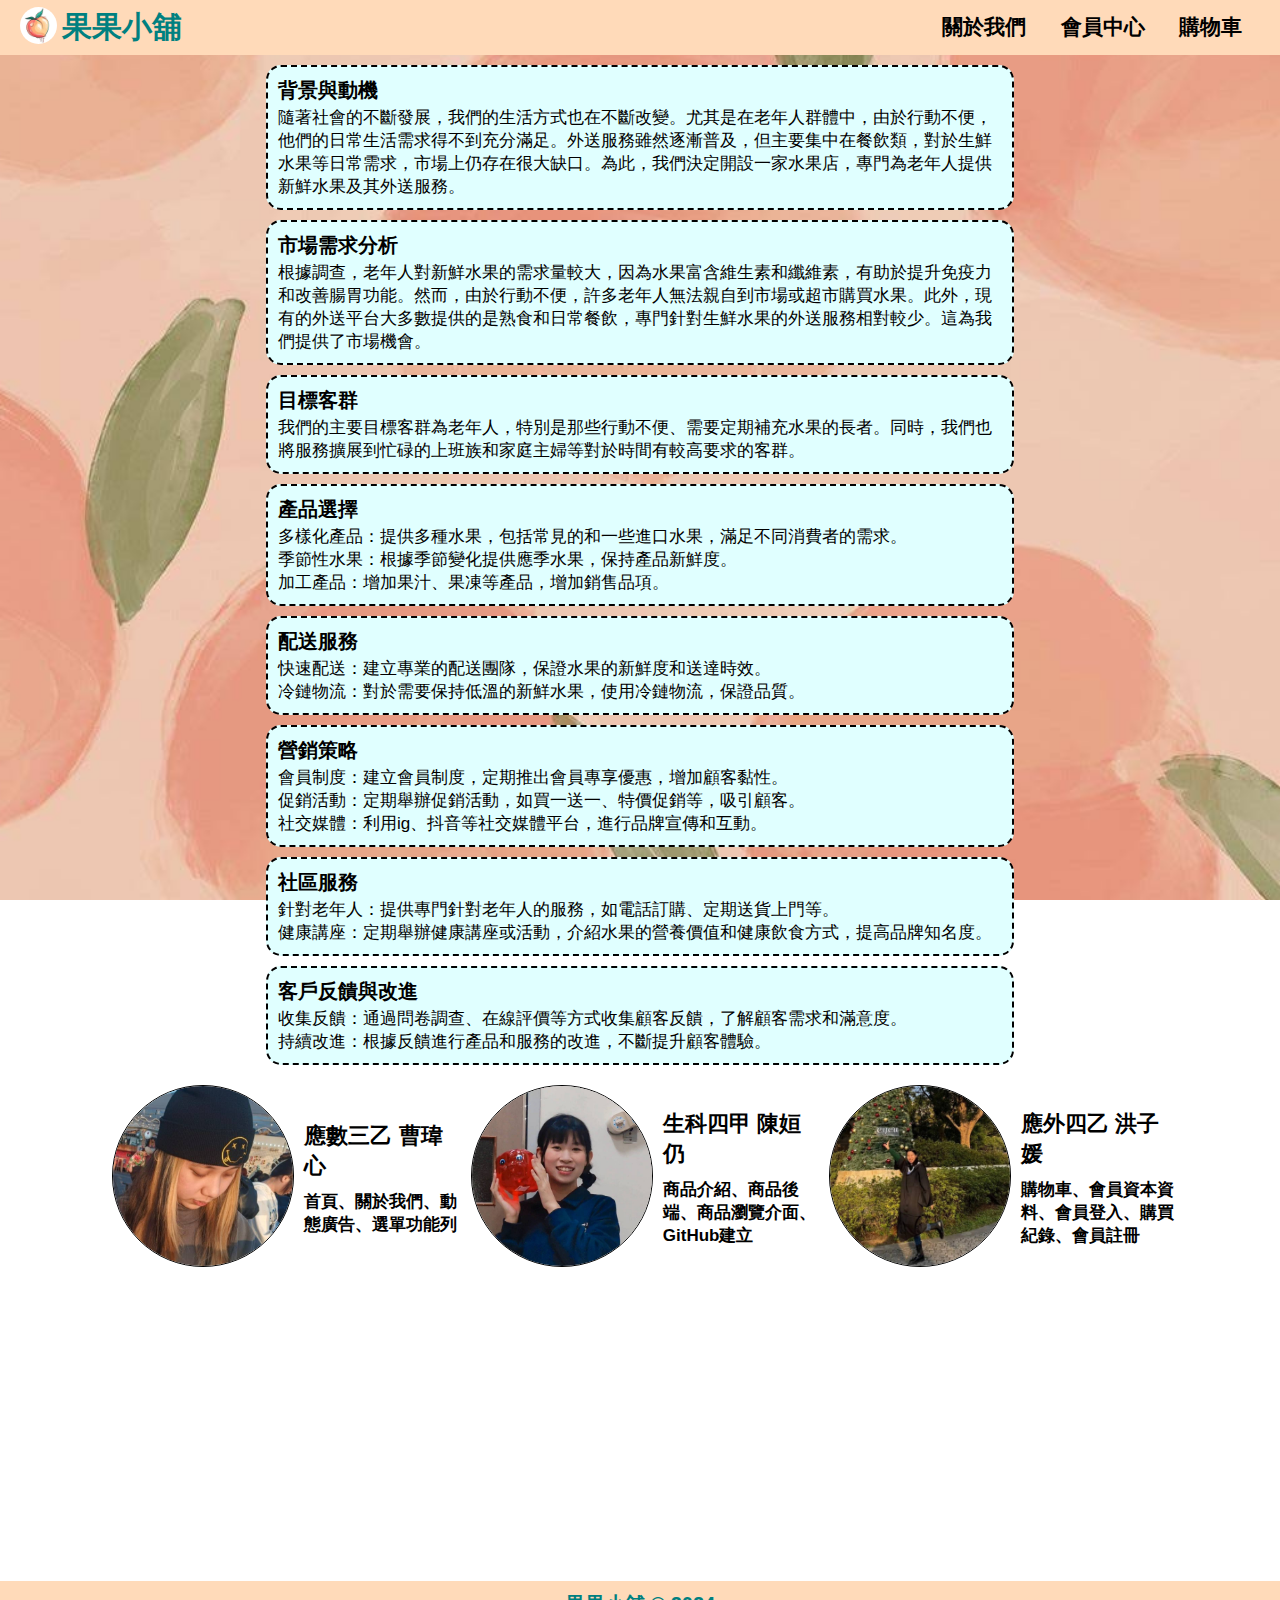
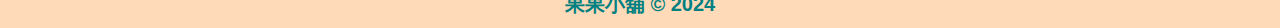
==== AboutUs.html @ 3fe05da5 "Update AboutUs.html" ====
<!DOCTYPE html>
<html lang="en">
<head>
    <meta charset="UTF-8">
    <link rel="stylesheet" href="style.css">
    <link rel="shortcut icon" href="images/favicon.ico" type="image/x-icon">
    <meta http-equiv="X-UA-Compatible" content="IE=edge">
    <meta name="viewport" content="width=device-width, initial-scale=1.0">
    <title>果果的小鋪</title>
    <style>
        body {
            background-image: url('images/usbg.jpg');
            background-size: cover;
            background-attachment: fixed;
            background-position: center;
            background-repeat: no-repeat;
        }
    </style>
</head>
<body>
    <header>
        <div class="left">
            <div><img src="images/logo.jpg"></div>
            <div class="name">果果小舖</div>
        </div>
        <nav class="right">
            <a href="AboutUs.html">關於我們</a>
            <a href="Members.html">會員中心</a>
            <a href="Cart.html">購物車</a>           
        </nav>
    </header>
    <section>
        <div class="alltext">
            <div class="about">
                <p class="abouttitle">背景與動機</p>
                <p class="abouttext">
                    隨著社會的不斷發展，我們的生活方式也在不斷改變。尤其是在老年人群體中，由於行動不便，他們的日常生活需求得不到充分滿足。外送服務雖然逐漸普及，但主要集中在餐飲類，對於生鮮水果等日常需求，市場上仍存在很大缺口。為此，我們決定開設一家水果店，專門為老年人提供新鮮水果及其外送服務。
                </p>
            </div>
            <div class="about">
                <p class="abouttitle">市場需求分析</p>
                <p class="abouttext">
                    根據調查，老年人對新鮮水果的需求量較大，因為水果富含維生素和纖維素，有助於提升免疫力和改善腸胃功能。然而，由於行動不便，許多老年人無法親自到市場或超市購買水果。此外，現有的外送平台大多數提供的是熟食和日常餐飲，專門針對生鮮水果的外送服務相對較少。這為我們提供了市場機會。
                </p>
            </div>
            <div class="about">
                <p class="abouttitle">目標客群</p>
                <p class="abouttext">
                    我們的主要目標客群為老年人，特別是那些行動不便、需要定期補充水果的長者。同時，我們也將服務擴展到忙碌的上班族和家庭主婦等對於時間有較高要求的客群。
                </p>
            </div>
            <div class="about">
                <p class="abouttitle">產品選擇</p>
                <p class="abouttext">
                    多樣化產品：提供多種水果，包括常見的和一些進口水果，滿足不同消費者的需求。<br>
                    季節性水果：根據季節變化提供應季水果，保持產品新鮮度。<br>
                    加工產品：增加果汁、果凍等產品，增加銷售品項。
                </p>
            </div>
            <div class="about">
                <p class="abouttitle">配送服務</p>
                <p class="abouttext">
                    快速配送：建立專業的配送團隊，保證水果的新鮮度和送達時效。<br>
                    冷鏈物流：對於需要保持低溫的新鮮水果，使用冷鏈物流，保證品質。
                </p>
            </div>
            <div class="about">
                <p class="abouttitle">營銷策略</p>
                <p class="abouttext">
                    會員制度：建立會員制度，定期推出會員專享優惠，增加顧客黏性。<br>
                    促銷活動：定期舉辦促銷活動，如買一送一、特價促銷等，吸引顧客。<br>
                    社交媒體：利用ig、抖音等社交媒體平台，進行品牌宣傳和互動。
                </p>   
            </div>
            <div class="about">
                <p class="abouttitle">社區服務</p>
                <p class="abouttext">
                    針對老年人：提供專門針對老年人的服務，如電話訂購、定期送貨上門等。<br>
                    健康講座：定期舉辦健康講座或活動，介紹水果的營養價值和健康飲食方式，提高品牌知名度。
                </p>
            </div>
            <div class="about">
                <p class="abouttitle">客戶反饋與改進</p>
                <p class="abouttext">
                    收集反饋：通過問卷調查、在線評價等方式收集顧客反饋，了解顧客需求和滿意度。<br>
                    持續改進：根據反饋進行產品和服務的改進，不斷提升顧客體驗。
                </p>
            </div>
        </div>
    </section>
    <section>
        <div class="aboutus">
            <div class="pic">
                <img src="images/headshot1.jpg">
            </div>
            <div>
                <p class="us">應數三乙 曹瑋心</p>
                <p class="ustext">首頁、關於我們、動態廣告、選單功能列</p>
            </div>
        </div>
        <div class="aboutus">
            <div class="pic">
                <img src="images/headshot2.jpg">
            </div>
            <div>
                <p class="us">生科四甲 陳姮仍</p>
                <p class="ustext">商品介紹、商品後端、商品瀏覽介面、GitHub建立</p>
            </div>
        </div>
        <div class="aboutus">
            <div class="pic">
                <img src="images/headshot3.jpg">
            </div>
            <div>
                <p class="us">應外四乙 洪子媛</p>
                <p class="ustext">購物車、會員資本資料、會員登入、購買紀錄、會員註冊</p>
            </div>
        </div>
    </section>
    <section style="text-align: center;">
            <iframe
                src="https://www.google.com/maps/embed?pb=!1m18!1m12!1m3!1d3617.266894458432!2d121.2409719116106!3d24.957032541292847!2m3!1f0!2f0!3f0!3m2!1i1024!2i768!4f13.1!3m3!1m2!1s0x346822143c046009%3A0x63e3ef21e3beebac!2z6LOH6KiK566h55CG5a2457O7!5e0!3m2!1szh-TW!2stw!4v1718121069608!5m2!1szh-TW!2stw"
                width="400" height="300" style="border:0;" loading="lazy"
                referrerpolicy="no-referrer-when-downgrade"></iframe>
        </section>
    <footer>
        <p>果果小舖 © 2024</p>
    </footer>
</body>
</html>
---- style.css ----
* {
    margin: 0%;
    padding: 0%;
    list-style: none;
    font-family: sans-serif, "標楷體";
}

.left {
    display: flex;
    float: left;
    margin: 7px 0px 8px 20px;
}

.left img {
    width: 37px;
    border-radius: 50%;
    margin-right: 5px;
}

.name {
    color: #008080;
    font-weight: 600;
    font-size: 30px;
}

.right {
    float: right;
    margin-right: 10px;
}

/*header*/
header {
    background-color: #ffdab9;
    position: fixed;
    width: 100%;
    height: 55px;
}

nav {
    padding: 13px;
}

nav a {
    text-decoration: none;
    font-size: 21px;
    font-weight: 600;
    color: black;
    padding: 18px 15px;
}

nav a:hover {
    background-color: cadetblue;
    color: #f8f8ff;
}

/*main*/
section {
    display: flex;
    justify-content: center;
}

#container {
    width: 100%;
    height: 100vh;
}

#slide {
    width: 80%;
    width: 80%;
    border: none;
}

.content {
    display: grid;
    grid-gap: 1rem;
    grid-template-rows: auto auto;
    width: 75%;
    margin: 2.5% auto;
    background: pink;
    padding: 3rem;
    box-sizing: border-box;
}

.contentTitle {
    text-align: center;
    margin: 1%;
    font-size: 2rem;
}

hr {
    border: 1px solid;
    width: 98%;
    margin: 0 auto;
}

.detail {
    display: grid;
    grid-gap: 2rem;
    grid-template-columns: 1fr 1fr 1fr;
    grid-template-rows: 1fr 1fr;
    width: auto;
    margin: 0 auto;
    padding: 0;
}

.detail>a {
    display: flex;
    justify-content: center;
    align-items: center;
    text-decoration: none;
    width: 100%;
}

.cardItem {
    border: 1px solid gray;
    border-radius: 10px;
    overflow: hidden;
    width: 100%;
    height: 300px;
    box-sizing: border-box;
    text-align: center;
    display: flex;
    flex-direction: column;
    justify-content: space-between;
    align-items: stretch;
}

.card-img-top {
    width: 100%;
    height: 250px;
    object-fit: cover;
    border-top-left-radius: 10px;
    border-top-right-radius: 10px;
}

.card-text {
    color: black;
    font-weight: 600;
    font-size: 1.2rem;
    padding: 1rem 0;
    overflow: hidden;
    text-overflow: ellipsis;
    white-space: nowrap;
    margin: 0;
    width: 100%;
    height: 100px;
}

/*footer*/
footer {
    background-color: #ffdab9;
    color: #008080;
    font-weight: 600;
    text-align: center;
    font-size: 20px;
    padding: 10px;
}

/*aboutus*/
.alltext {
    width: 60%;
    align-items: center;
    margin-top: 55px;
}

.about {
    background-color: lightcyan;
    border: 2px dashed black;
    border-radius: 15px;
    margin: 10px;
    padding: 10px;
}

.abouttitle {
    font-size: 20px;
    font-weight: 600;
}

.abouttext {
    background-color: lightcyan;
    font-size: 17px;
    margin-top: 2px;
}

.aboutus {
    display: flex;
    justify-content: center;
    align-items: center;
    width: 28%;
}

.pic img {
    width: 180px;
    border-radius: 50%;
    margin: 10px;
    border: 1px solid black;
}

.us {
    font-size: 22px;
    font-weight: 700;
    margin: 10px 0px 9px 0px;
}

.ustext {
    font-size: 17px;
    font-weight: 600;
    margin-bottom: 10px;
}
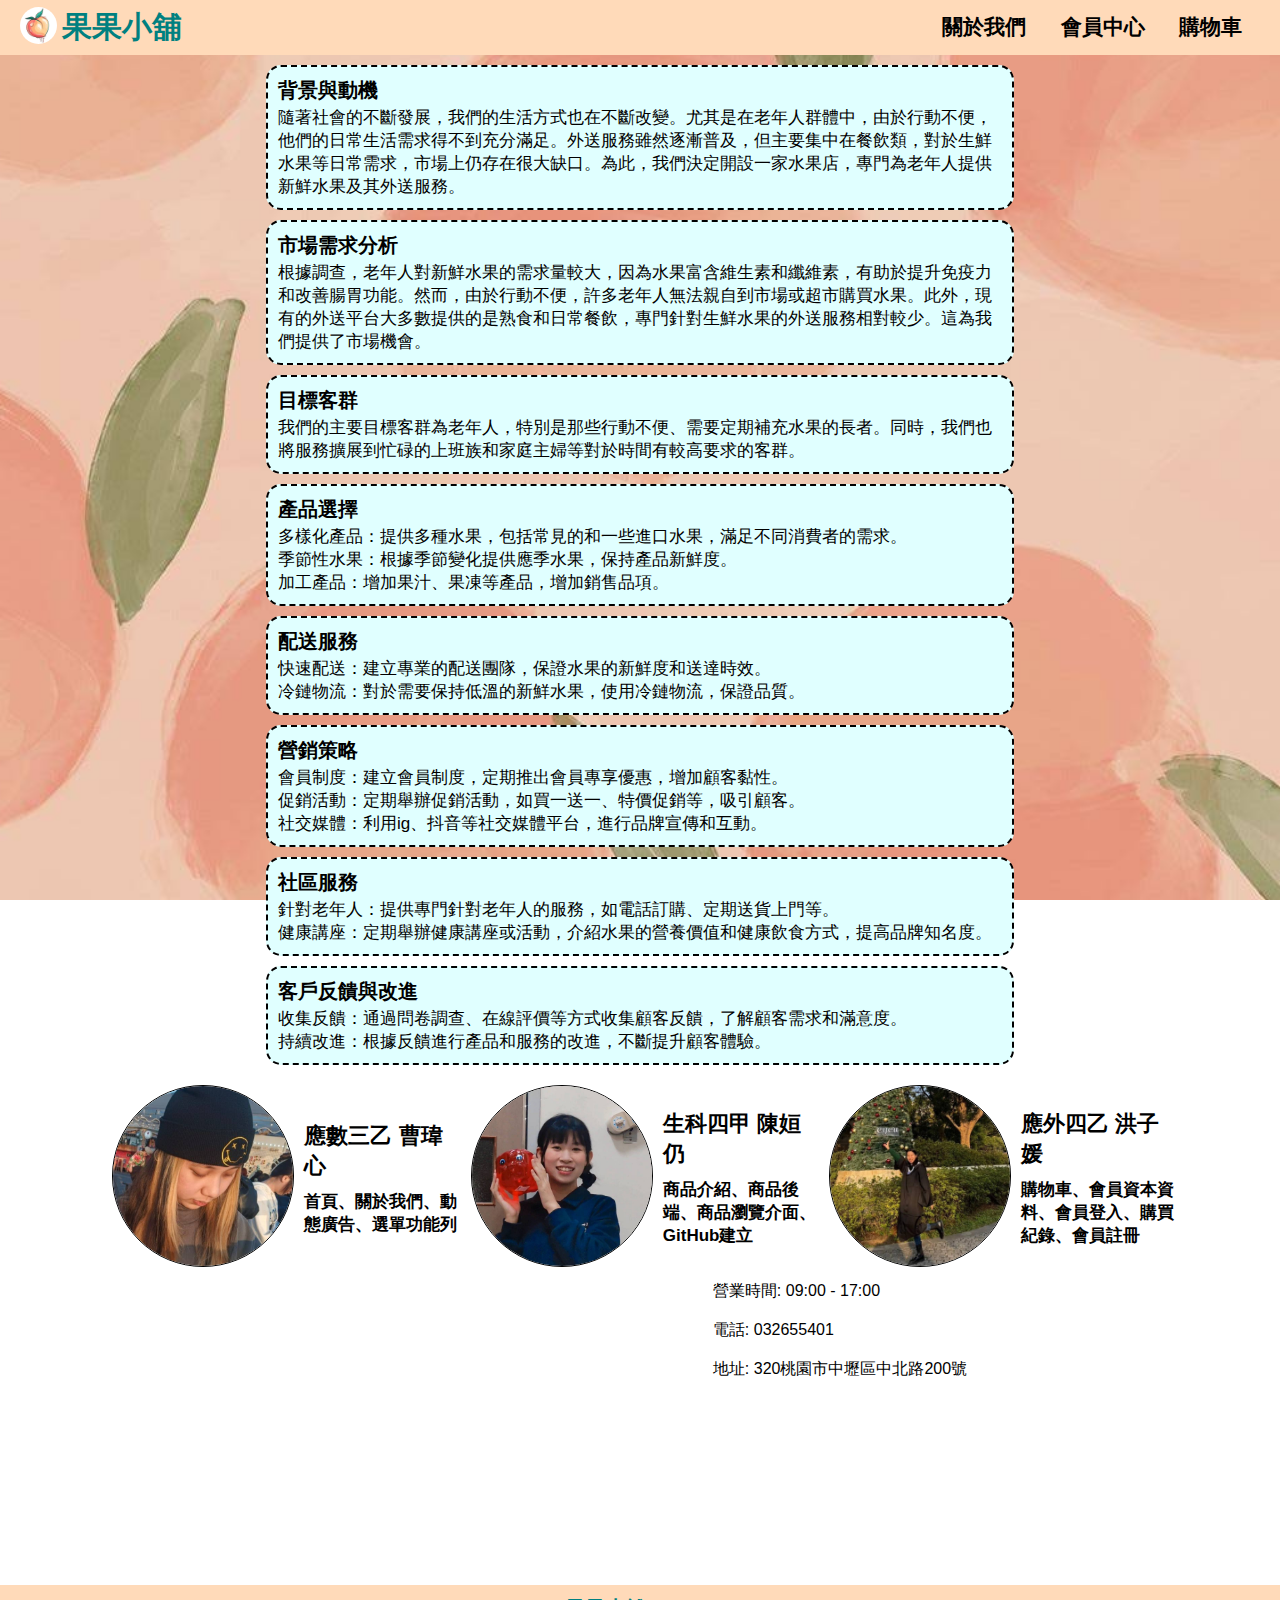
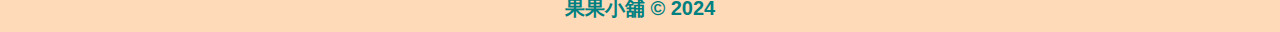
==== commit 9bb359b7: "Update AboutUs.html" ====
--- a/AboutUs.html
+++ b/AboutUs.html
@@ -117,12 +117,19 @@
             </div>
         </div>
     </section>
-    <section style="text-align: center;">
+    <section class="map">
+        <div class="mapleft">
             <iframe
                 src="https://www.google.com/maps/embed?pb=!1m18!1m12!1m3!1d3617.266894458432!2d121.2409719116106!3d24.957032541292847!2m3!1f0!2f0!3f0!3m2!1i1024!2i768!4f13.1!3m3!1m2!1s0x346822143c046009%3A0x63e3ef21e3beebac!2z6LOH6KiK566h55CG5a2457O7!5e0!3m2!1szh-TW!2stw!4v1718121069608!5m2!1szh-TW!2stw"
                 width="400" height="300" style="border:0;" loading="lazy"
                 referrerpolicy="no-referrer-when-downgrade"></iframe>
-        </section>
+        </div>
+        <div class="mapright">
+            <p>營業時間: 09:00 - 17:00</p><br>
+            <p>電話: 032655401</p><br>
+            <p>地址: 320桃園市中壢區中北路200號</p><br>
+        </div>
+    </section>
     <footer>
         <p>果果小舖 © 2024</p>
     </footer>
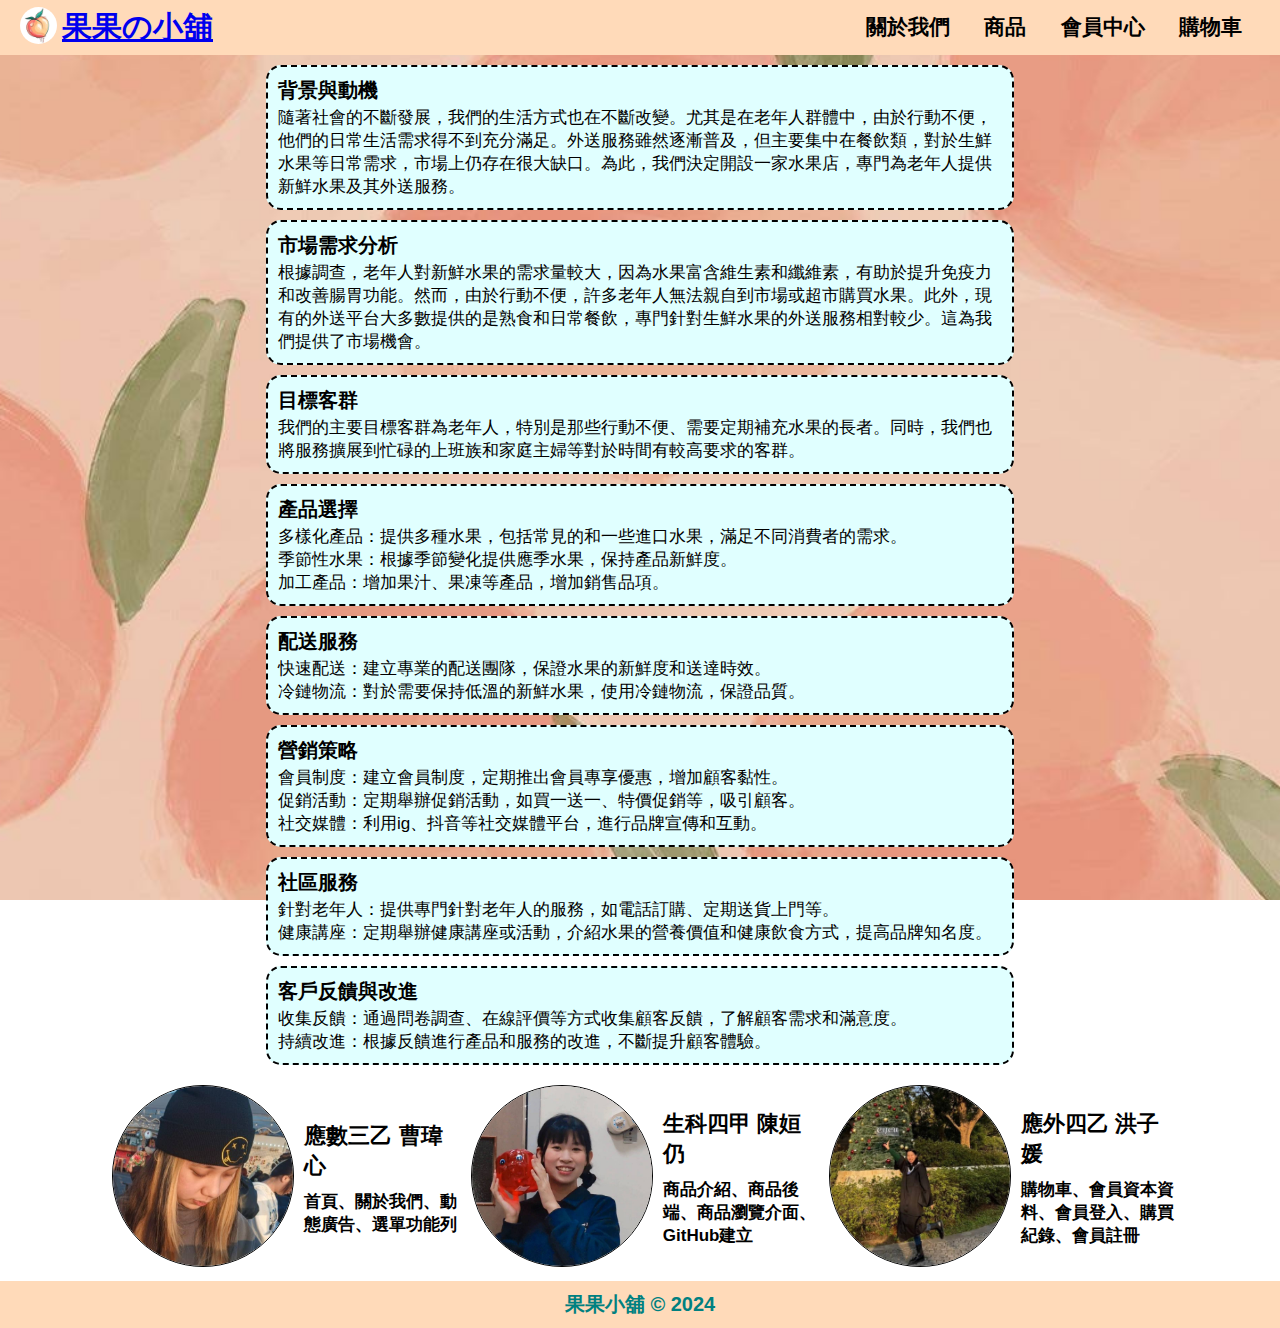
==== commit 71ecc659: "Add files via upload" ====
--- a/AboutUs.html
+++ b/AboutUs.html
@@ -21,10 +21,11 @@
     <header>
         <div class="left">
             <div><img src="images/logo.jpg"></div>
-            <div class="name">果果小舖</div>
+            <div class="name"><a href="index.html">果果の小舖</a></div>
         </div>
         <nav class="right">
             <a href="AboutUs.html">關於我們</a>
+            <a href="index.html#allcontent">商品</a>
             <a href="Members.html">會員中心</a>
             <a href="Cart.html">購物車</a>           
         </nav>
@@ -117,21 +118,8 @@
             </div>
         </div>
     </section>
-    <section class="map">
-        <div class="mapleft">
-            <iframe
-                src="https://www.google.com/maps/embed?pb=!1m18!1m12!1m3!1d3617.266894458432!2d121.2409719116106!3d24.957032541292847!2m3!1f0!2f0!3f0!3m2!1i1024!2i768!4f13.1!3m3!1m2!1s0x346822143c046009%3A0x63e3ef21e3beebac!2z6LOH6KiK566h55CG5a2457O7!5e0!3m2!1szh-TW!2stw!4v1718121069608!5m2!1szh-TW!2stw"
-                width="400" height="300" style="border:0;" loading="lazy"
-                referrerpolicy="no-referrer-when-downgrade"></iframe>
-        </div>
-        <div class="mapright">
-            <p>營業時間: 09:00 - 17:00</p><br>
-            <p>電話: 032655401</p><br>
-            <p>地址: 320桃園市中壢區中北路200號</p><br>
-        </div>
-    </section>
     <footer>
         <p>果果小舖 © 2024</p>
     </footer>
 </body>
-</html>
+</html>--- a/style.css
+++ b/style.css
@@ -206,4 +206,21 @@
     font-size: 17px;
     font-weight: 600;
     margin-bottom: 10px;
-}+}
+
+/*map*/
+.map {
+    display: flex;
+    margin: 2%;
+}
+
+.mapleft {
+    text-align: right;
+    width: 50%;
+}
+
+.mapright {
+    text-align: left;
+    width: 50%;
+    margin: 3% 1%;
+}
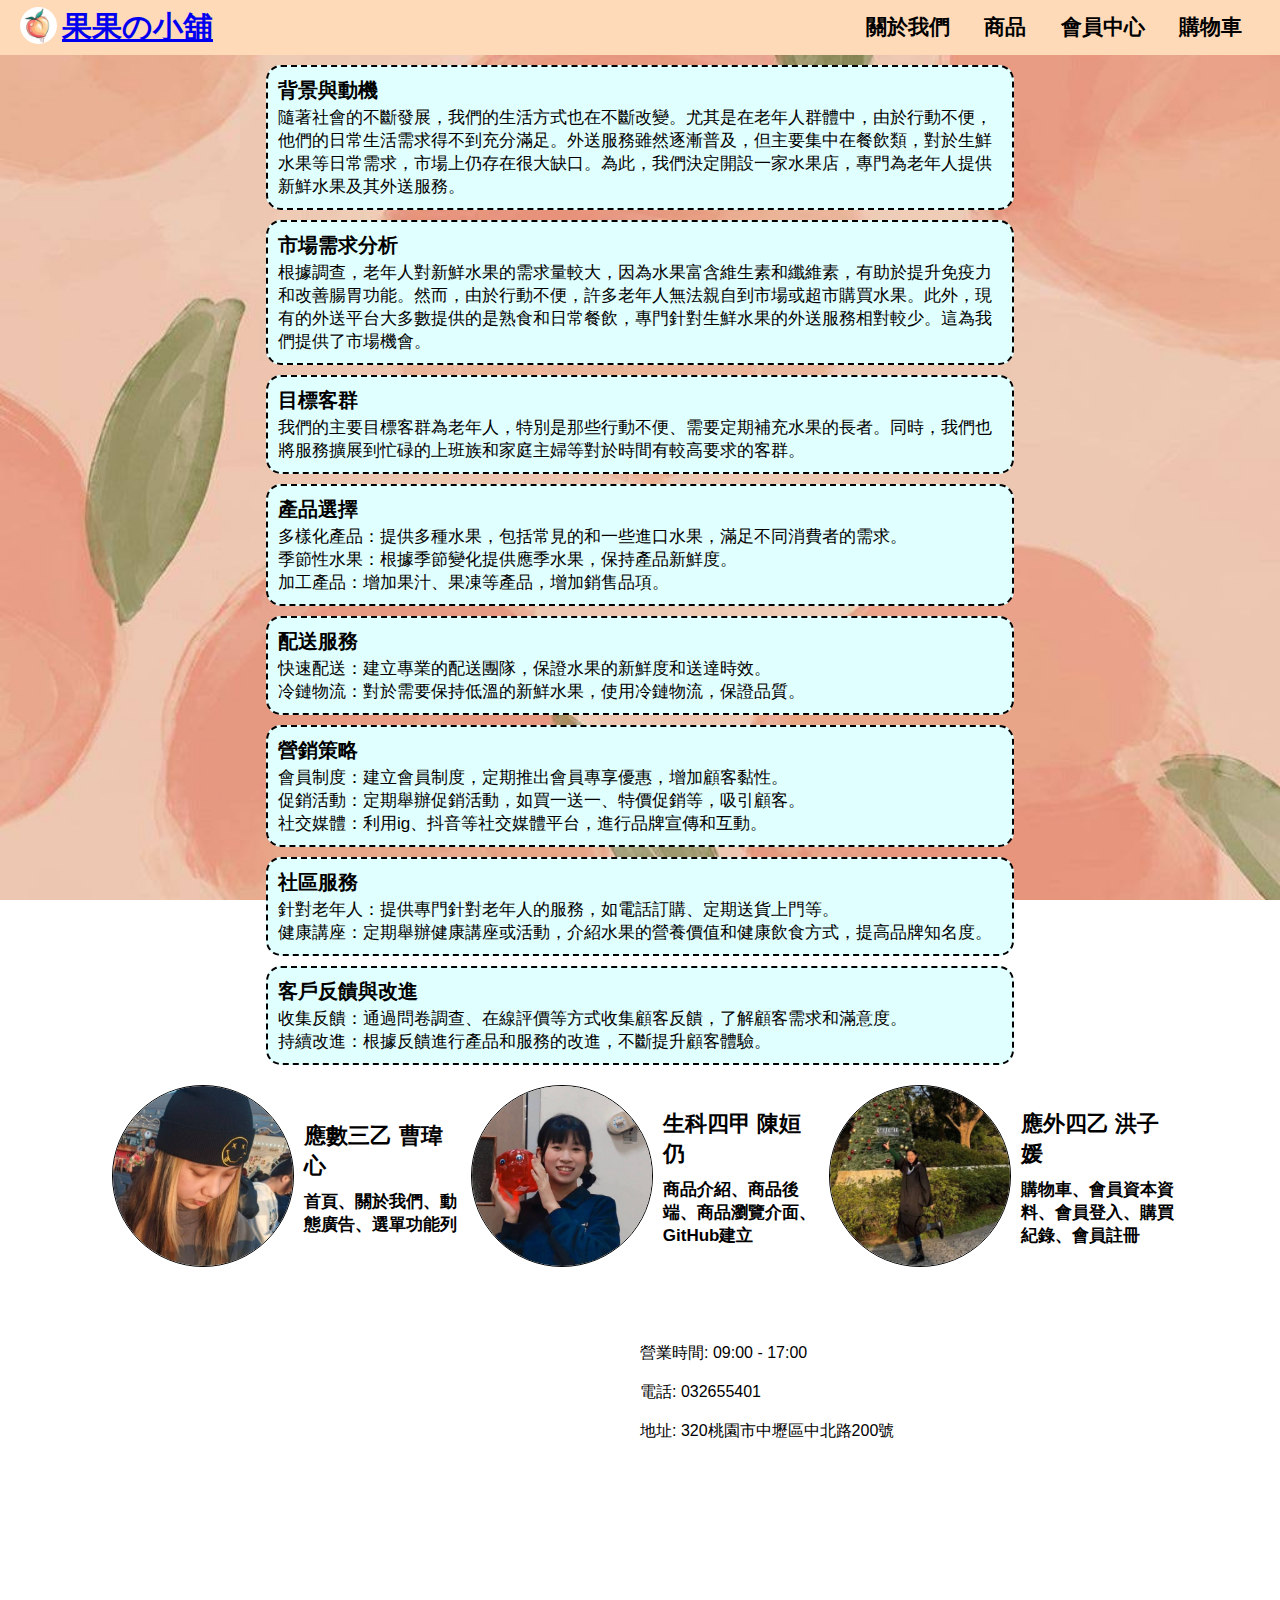
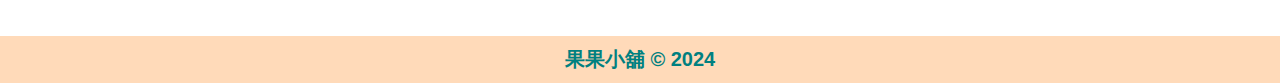
==== commit 2ead1968: "Update AboutUs.html" ====
--- a/AboutUs.html
+++ b/AboutUs.html
@@ -118,8 +118,21 @@
             </div>
         </div>
     </section>
+    <section class="map">
+        <div class="mapleft">
+            <iframe
+                src="https://www.google.com/maps/embed?pb=!1m18!1m12!1m3!1d3617.266894458432!2d121.2409719116106!3d24.957032541292847!2m3!1f0!2f0!3f0!3m2!1i1024!2i768!4f13.1!3m3!1m2!1s0x346822143c046009%3A0x63e3ef21e3beebac!2z6LOH6KiK566h55CG5a2457O7!5e0!3m2!1szh-TW!2stw!4v1718121069608!5m2!1szh-TW!2stw"
+                width="400" height="300" style="border:0;" loading="lazy"
+                referrerpolicy="no-referrer-when-downgrade"></iframe>
+        </div>
+        <div class="mapright">
+            <p>營業時間: 09:00 - 17:00</p><br>
+            <p>電話: 032655401</p><br>
+            <p>地址: 320桃園市中壢區中北路200號</p><br>
+        </div>
+    </section>
     <footer>
         <p>果果小舖 © 2024</p>
     </footer>
 </body>
-</html>+</html>
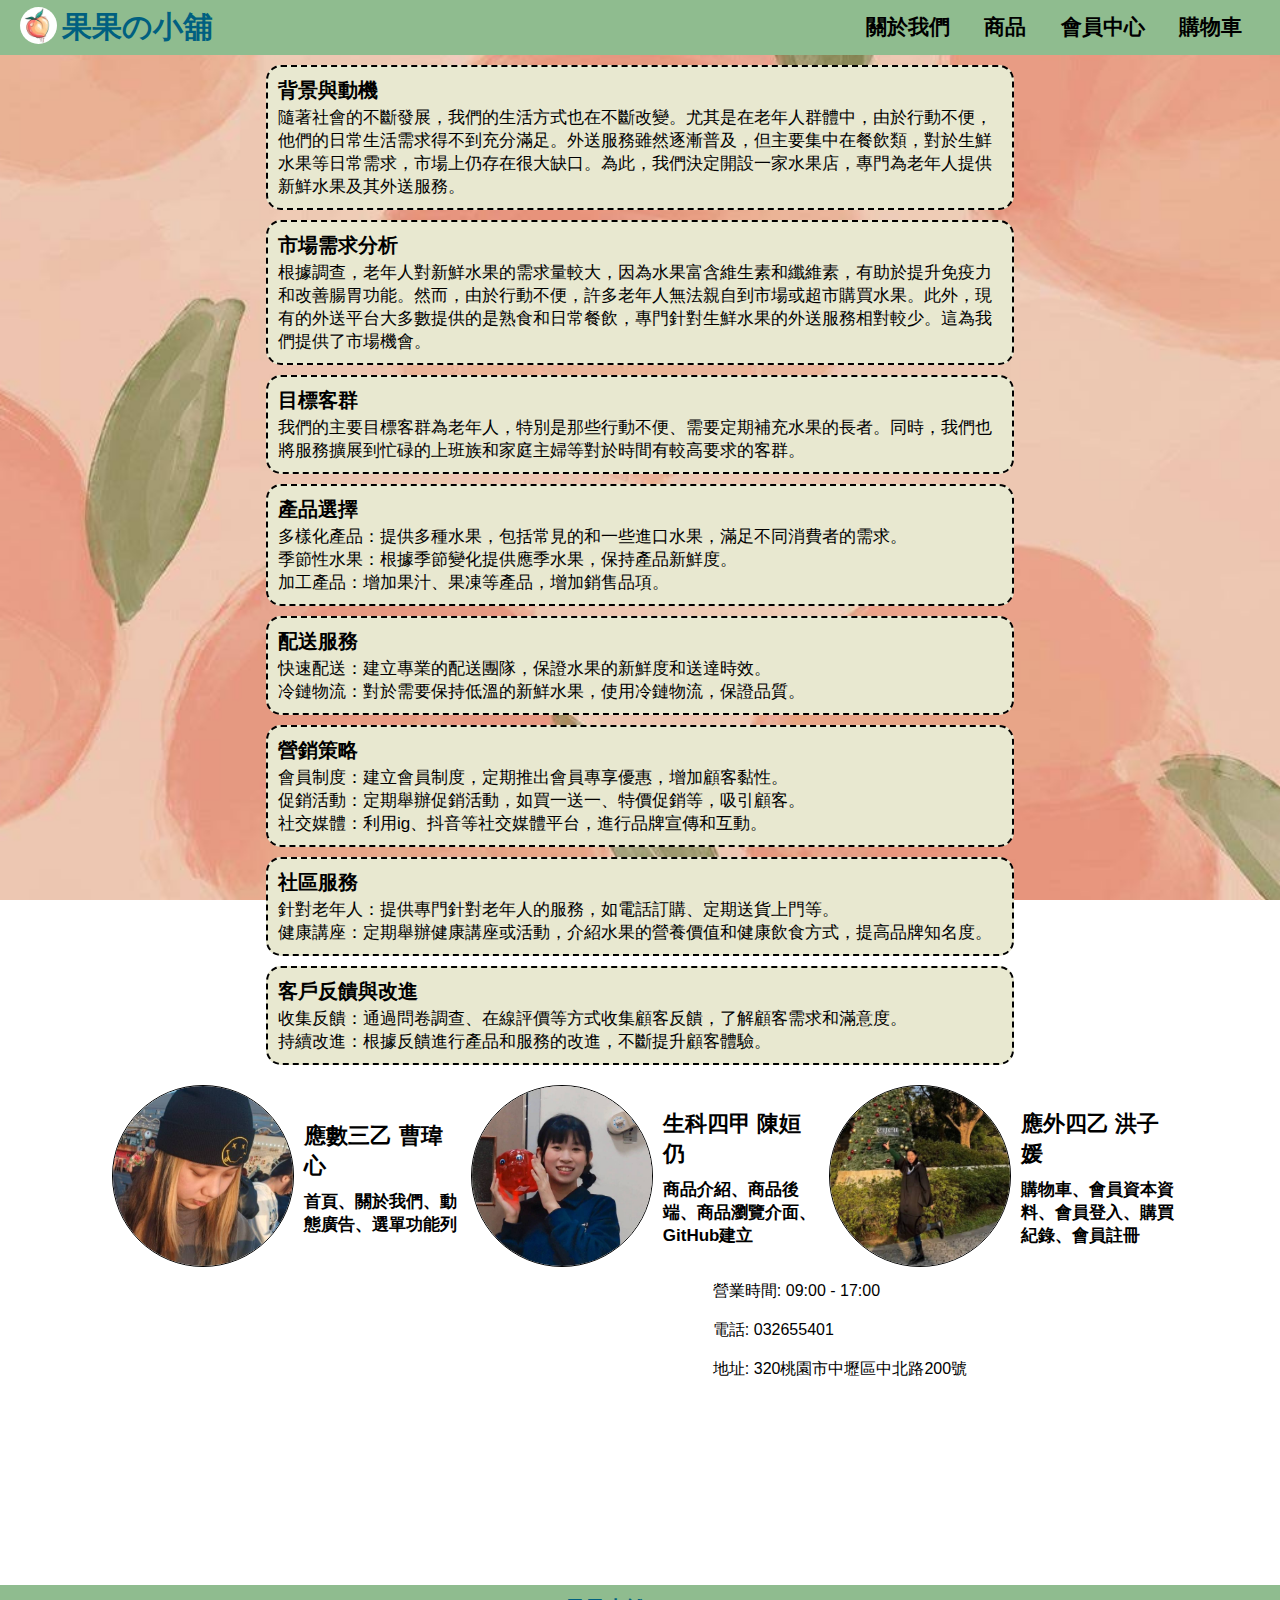
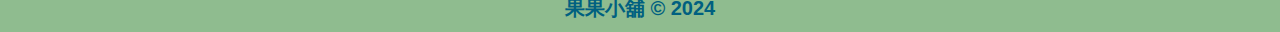
==== commit b0e2064a: "Update AboutUs.html" ====
--- a/AboutUs.html
+++ b/AboutUs.html
@@ -89,7 +89,7 @@
             </div>
         </div>
     </section>
-    <section>
+    <section id="us">
         <div class="aboutus">
             <div class="pic">
                 <img src="images/headshot1.jpg">
--- a/style.css
+++ b/style.css
@@ -17,8 +17,9 @@
     margin-right: 5px;
 }
 
-.name {
-    color: #008080;
+.name a {
+    text-decoration: none;
+    color: #006080;
     font-weight: 600;
     font-size: 30px;
 }
@@ -30,7 +31,7 @@
 
 /*header*/
 header {
-    background-color: #ffdab9;
+    background-color: #8fbc8f;
     position: fixed;
     width: 100%;
     height: 55px;
@@ -49,8 +50,8 @@
 }
 
 nav a:hover {
-    background-color: cadetblue;
-    color: #f8f8ff;
+    background-color: #008080;
+    color: #bc8f8f;
 }
 
 /*main*/
@@ -59,14 +60,25 @@
     justify-content: center;
 }
 
+#allcontent {
+    width: 75%;
+    font-size: 2rem;
+    text-align: center;
+    color: black;
+    padding: 10px 0px;
+    margin: auto;
+    background-color: #e8e8d0;
+}
+
 #container {
     width: 100%;
-    height: 100vh;
+    height: 730px;
 }
 
 #slide {
-    width: 80%;
-    width: 80%;
+    margin-top: 45px;
+    width: 75%;
+    height: 100%;
     border: none;
 }
 
@@ -76,7 +88,7 @@
     grid-template-rows: auto auto;
     width: 75%;
     margin: 2.5% auto;
-    background: pink;
+    background: #e8e8d0;
     padding: 3rem;
     box-sizing: border-box;
 }
@@ -136,7 +148,7 @@
 .card-text {
     color: black;
     font-weight: 600;
-    font-size: 1.2rem;
+    font-size: 0.9rem;
     padding: 1rem 0;
     overflow: hidden;
     text-overflow: ellipsis;
@@ -148,8 +160,8 @@
 
 /*footer*/
 footer {
-    background-color: #ffdab9;
-    color: #008080;
+    background-color: #8fbc8f;
+    color: #006080;
     font-weight: 600;
     text-align: center;
     font-size: 20px;
@@ -164,7 +176,7 @@
 }
 
 .about {
-    background-color: lightcyan;
+    background-color: #e8e8d0;
     border: 2px dashed black;
     border-radius: 15px;
     margin: 10px;
@@ -177,7 +189,7 @@
 }
 
 .abouttext {
-    background-color: lightcyan;
+    background-color: #e8e8d0;
     font-size: 17px;
     margin-top: 2px;
 }
@@ -208,19 +220,126 @@
     margin-bottom: 10px;
 }
 
-/*map*/
-.map {
-    display: flex;
-    margin: 2%;
-}
-
-.mapleft {
-    text-align: right;
-    width: 50%;
-}
-
-.mapright {
-    text-align: left;
-    width: 50%;
-    margin: 3% 1%;
-}
+@media (min-width:600px) and (max-width:979px) {
+    * {
+        margin: 0;
+        font-size: 14px;
+    }
+
+    header {
+        height: 70px;
+        margin: 0;
+    }
+
+    #container {
+        height: 500px;
+    }
+
+    #slide {
+        height: 100%;
+        width: 75%;
+        margin-top: 80px;
+    }
+
+    nav a {
+        font-size: 18px;
+        padding: 5px;
+    }
+
+    .detail {
+        width: 90%;
+        grid-template-columns: 1fr 1fr;
+        grid-template-rows: 1fr 1fr 1fr;
+    }
+
+    #otherProducts {
+        width: 90%;
+        grid-template-columns: 1fr 1fr;
+        grid-template-rows: 1fr 1fr;
+    }
+
+    .alltext {
+        width: 80%;
+        margin-top: 90px;
+    }
+
+    #us {
+        flex-direction: column;
+        align-items: center;
+    }
+
+    .us,
+    .ustext {
+        text-align: center;
+    }
+
+    .aboutus {
+        flex-direction: column;
+        align-items: center;
+        width: 85%;
+    }
+}
+
+@media screen and (max-width:599px) {
+    * {
+        margin: 0;
+        font-size: 12px;
+    }
+
+    header {
+        height: 90px;
+        margin: 0;
+    }
+
+    #container {
+        height: 320px;
+    }
+
+    #slide {
+        height: 100%;
+        width: 75%;
+        margin-top: 100px;
+    }
+
+    nav a {
+        font-size: 16px;
+        padding: 5px;
+    }
+
+    #allcontent {
+        margin-top: 40px;
+    }
+
+    .detail {
+        width: 90%;
+        grid-template-columns: 1fr;
+        grid-template-rows: 1fr 1fr 1fr 1fr 1fr 1fr;
+    }
+
+    #otherProducts {
+        width: 90%;
+        grid-template-columns: 1fr;
+        grid-template-rows: 1fr 1fr 1fr 1fr;
+    }
+
+    .alltext {
+        width: 80%;
+        margin-top: 90px;
+    }
+
+    #us {
+        flex-direction: column;
+        align-items: center;
+    }
+
+    .us,
+    .ustext {
+        text-align: center;
+    }
+
+    .aboutus {
+        flex-direction: column;
+        align-items: center;
+        width: 85%;
+    }
+}
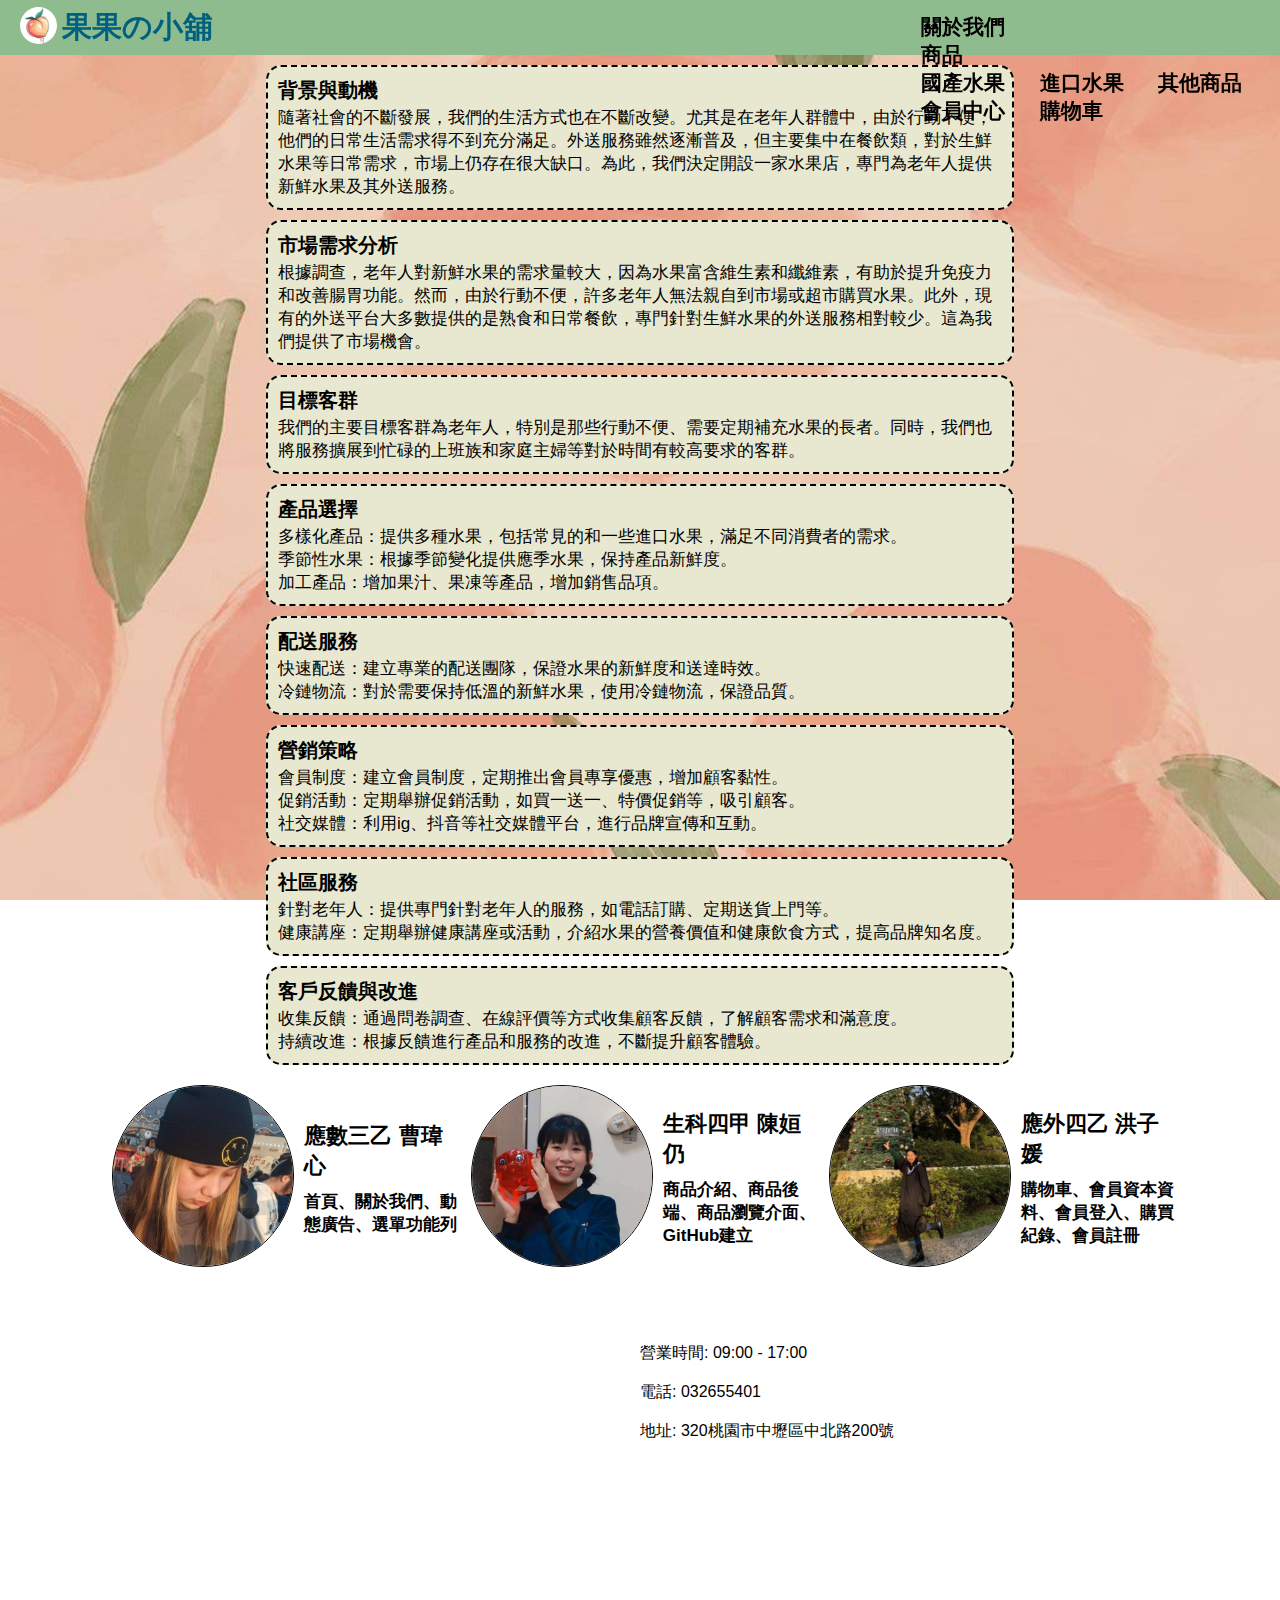
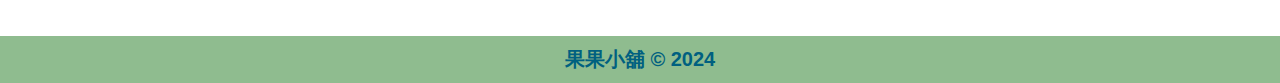
==== commit cf78115c: "Update AboutUs.html" ====
--- a/AboutUs.html
+++ b/AboutUs.html
@@ -6,7 +6,7 @@
     <link rel="shortcut icon" href="images/favicon.ico" type="image/x-icon">
     <meta http-equiv="X-UA-Compatible" content="IE=edge">
     <meta name="viewport" content="width=device-width, initial-scale=1.0">
-    <title>果果的小鋪</title>
+    <title>果果の小鋪</title>
     <style>
         body {
             background-image: url('images/usbg.jpg');
@@ -25,9 +25,16 @@
         </div>
         <nav class="right">
             <a href="AboutUs.html">關於我們</a>
-            <a href="index.html#allcontent">商品</a>
+            <div class="dropdown">
+                <a href="index.html#allcontent" class="dropbtn">商品</a>
+                <div class="dropdown-content">
+                    <a href="index.html#one">國產水果</a>
+                    <a href="index.html#two">進口水果</a>
+                    <a href="index.html#three">其他商品</a>
+                </div>
+            </div>
             <a href="Members.html">會員中心</a>
-            <a href="Cart.html">購物車</a>           
+            <a href="Cart.html">購物車</a>
         </nav>
     </header>
     <section>
--- a/style.css
+++ b/style.css
@@ -60,19 +60,9 @@
     justify-content: center;
 }
 
-#allcontent {
-    width: 75%;
-    font-size: 2rem;
-    text-align: center;
-    color: black;
-    padding: 10px 0px;
-    margin: auto;
-    background-color: #e8e8d0;
-}
-
 #container {
     width: 100%;
-    height: 730px;
+    height: 100vh;
 }
 
 #slide {
@@ -158,6 +148,23 @@
     height: 100px;
 }
 
+/*map*/
+.map {
+    display: flex;
+    margin: 2%;
+}
+
+.mapleft {
+    text-align: right;
+    width: 50%;
+}
+
+.mapright {
+    text-align: left;
+    width: 50%;
+    margin: 3% 1%;
+}
+
 /*footer*/
 footer {
     background-color: #8fbc8f;
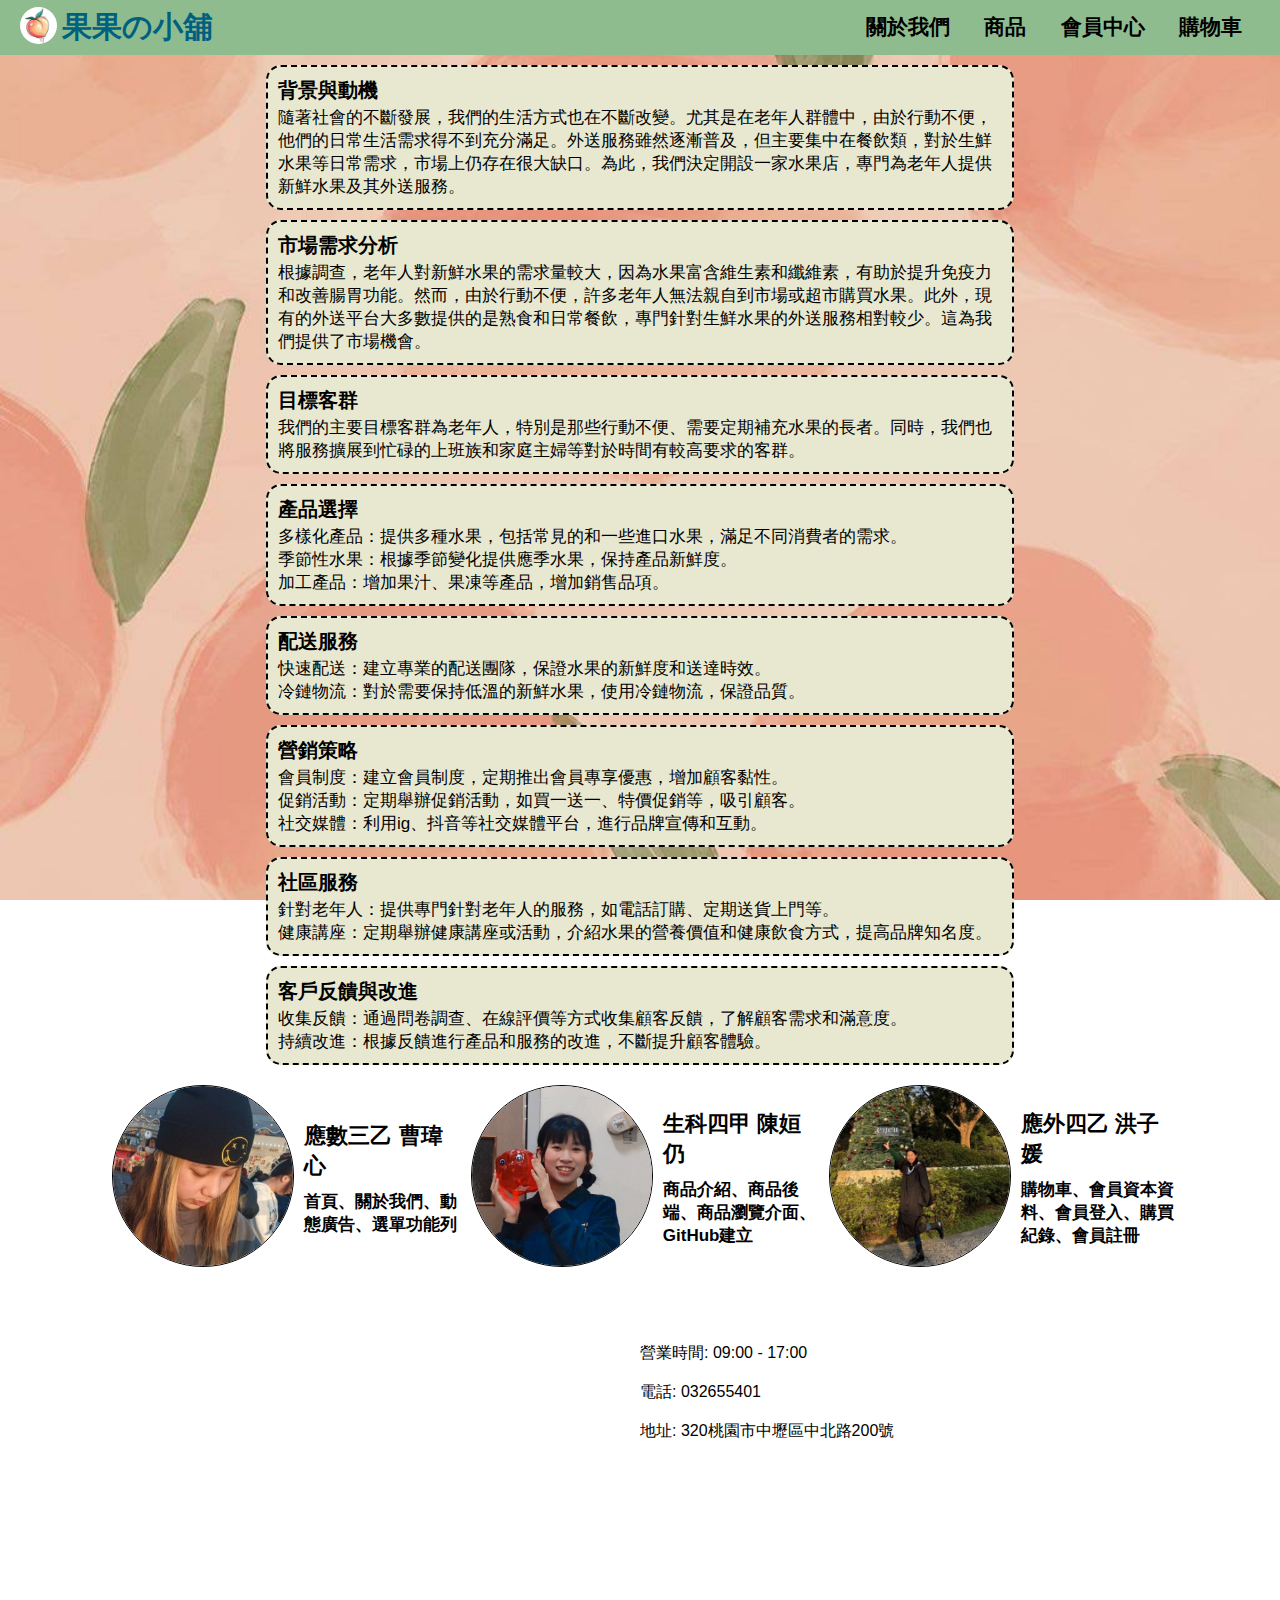
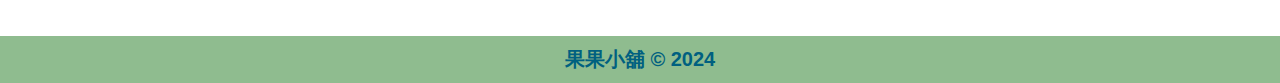
==== commit b658e3ea: "Update AboutUs.html" ====
--- a/AboutUs.html
+++ b/AboutUs.html
@@ -2,7 +2,7 @@
 <html lang="en">
 <head>
     <meta charset="UTF-8">
-    <link rel="stylesheet" href="style.css">
+    <link rel="stylesheet" href="css/style.css">
     <link rel="shortcut icon" href="images/favicon.ico" type="image/x-icon">
     <meta http-equiv="X-UA-Compatible" content="IE=edge">
     <meta name="viewport" content="width=device-width, initial-scale=1.0">
--- a/css/style.css
+++ b/css/style.css
@@ -0,0 +1,409 @@
+* {
+    margin: 0%;
+    padding: 0%;
+    list-style: none;
+    font-family: sans-serif, "標楷體";
+}
+
+.left {
+    display: flex;
+    float: left;
+    margin: 7px 0px 8px 20px;
+}
+
+.left img {
+    width: 37px;
+    border-radius: 50%;
+    margin-right: 5px;
+}
+
+.name a {
+    text-decoration: none;
+    color: #006080;
+    font-weight: 600;
+    font-size: 30px;
+}
+
+.right {
+    float: right;
+    margin-right: 10px;
+}
+
+/*header*/
+.left {
+    display: flex;
+    float: left;
+    margin: 7px 0px 8px 20px;
+}
+
+.left img {
+    width: 37px;
+    border-radius: 50%;
+    margin-right: 5px;
+}
+
+.name a {
+    text-decoration: none;
+    color: #006080;
+    font-weight: 600;
+    font-size: 30px;
+}
+
+.right {
+    float: right;
+    margin-right: 10px;
+}
+
+header {
+    background-color: #8fbc8f;
+    position: fixed;
+    width: 100%;
+    height: 55px;
+}
+
+nav {
+    padding: 13px;
+}
+
+nav a {
+    text-decoration: none;
+    font-size: 21px;
+    font-weight: 600;
+    color: black;
+    padding: 18px 15px;
+}
+
+nav a:hover {
+    background-color: #008080;
+    color: #bc8f8f;
+}
+
+.dropdown {
+    position: relative;
+    display: inline-block;
+}
+
+.dropdown-content {
+    display: none;
+    position: absolute;
+    background-color: #f9f9f9;
+    min-width: 160px;
+    box-shadow: 0px 8px 16px 0px rgba(0, 0, 0, 0.2);
+    z-index: 1;
+}
+
+.dropdown-content a {
+    color: black;
+    padding: 12px 16px;
+    text-decoration: none;
+    display: block;
+}
+
+.dropdown-content a:hover {
+    background-color: #f1f1f1;
+}
+
+.dropdown:hover .dropdown-content {
+    display: block;
+}
+
+.dropdown:hover .dropbtn {
+    background-color: #008080;
+    color: #bc8f8f;
+}
+/*main*/
+section {
+    display: flex;
+    justify-content: center;
+}
+
+#container {
+    width: 100%;
+    height: 100vh;
+}
+
+#slide {
+    margin-top: 45px;
+    width: 75%;
+    height: 100%;
+    border: none;
+}
+
+.content {
+    display: grid;
+    grid-gap: 1rem;
+    grid-template-rows: auto auto;
+    width: 75%;
+    margin: 2.5% auto;
+    background: #e8e8d0;
+    padding: 3rem;
+    box-sizing: border-box;
+}
+
+.contentTitle {
+    text-align: center;
+    margin: 1%;
+    font-size: 2rem;
+}
+
+hr {
+    border: 1px solid;
+    width: 98%;
+    margin: 0 auto;
+}
+
+.detail {
+    display: grid;
+    grid-gap: 2rem;
+    grid-template-columns: 1fr 1fr 1fr;
+    grid-template-rows: 1fr 1fr;
+    width: auto;
+    margin: 0 auto;
+    padding: 0;
+}
+
+.detail>a {
+    display: flex;
+    justify-content: center;
+    align-items: center;
+    text-decoration: none;
+    width: 100%;
+}
+
+.cardItem {
+    border: 1px solid gray;
+    border-radius: 10px;
+    overflow: hidden;
+    width: 100%;
+    height: 300px;
+    box-sizing: border-box;
+    text-align: center;
+    display: flex;
+    flex-direction: column;
+    justify-content: space-between;
+    align-items: stretch;
+}
+
+.card-img-top {
+    width: 100%;
+    height: 250px;
+    object-fit: cover;
+    border-top-left-radius: 10px;
+    border-top-right-radius: 10px;
+}
+
+.card-text {
+    color: black;
+    font-weight: 600;
+    font-size: 0.9rem;
+    padding: 1rem 0;
+    overflow: hidden;
+    text-overflow: ellipsis;
+    white-space: nowrap;
+    margin: 0;
+    width: 100%;
+    height: 100px;
+}
+
+/*map*/
+.map {
+    display: flex;
+    margin: 2%;
+}
+
+.mapleft {
+    text-align: right;
+    width: 50%;
+}
+
+.mapright {
+    text-align: left;
+    width: 50%;
+    margin: 3% 1%;
+}
+
+/*footer*/
+footer {
+    background-color: #8fbc8f;
+    color: #006080;
+    font-weight: 600;
+    text-align: center;
+    font-size: 20px;
+    padding: 10px;
+}
+
+/*aboutus*/
+.alltext {
+    width: 60%;
+    align-items: center;
+    margin-top: 55px;
+}
+
+.about {
+    background-color: #e8e8d0;
+    border: 2px dashed black;
+    border-radius: 15px;
+    margin: 10px;
+    padding: 10px;
+}
+
+.abouttitle {
+    font-size: 20px;
+    font-weight: 600;
+}
+
+.abouttext {
+    background-color: #e8e8d0;
+    font-size: 17px;
+    margin-top: 2px;
+}
+
+.aboutus {
+    display: flex;
+    justify-content: center;
+    align-items: center;
+    width: 28%;
+}
+
+.pic img {
+    width: 180px;
+    border-radius: 50%;
+    margin: 10px;
+    border: 1px solid black;
+}
+
+.us {
+    font-size: 22px;
+    font-weight: 700;
+    margin: 10px 0px 9px 0px;
+}
+
+.ustext {
+    font-size: 17px;
+    font-weight: 600;
+    margin-bottom: 10px;
+}
+
+@media (min-width:600px) and (max-width:979px) {
+    * {
+        margin: 0;
+        font-size: 14px;
+    }
+
+    header {
+        height: 70px;
+        margin: 0;
+    }
+
+    #container {
+        height: 500px;
+    }
+
+    #slide {
+        height: 100%;
+        width: 75%;
+        margin-top: 80px;
+    }
+
+    nav a {
+        font-size: 18px;
+        padding: 5px;
+    }
+
+    .detail {
+        width: 90%;
+        grid-template-columns: 1fr 1fr;
+        grid-template-rows: 1fr 1fr 1fr;
+    }
+
+    #otherProducts {
+        width: 90%;
+        grid-template-columns: 1fr 1fr;
+        grid-template-rows: 1fr 1fr;
+    }
+
+    .alltext {
+        width: 80%;
+        margin-top: 90px;
+    }
+
+    #us {
+        flex-direction: column;
+        align-items: center;
+    }
+
+    .us,
+    .ustext {
+        text-align: center;
+    }
+
+    .aboutus {
+        flex-direction: column;
+        align-items: center;
+        width: 85%;
+    }
+}
+
+@media screen and (max-width:599px) {
+    * {
+        margin: 0;
+        font-size: 12px;
+    }
+
+    header {
+        height: 90px;
+        margin: 0;
+    }
+
+    #container {
+        height: 320px;
+    }
+
+    #slide {
+        height: 100%;
+        width: 75%;
+        margin-top: 100px;
+    }
+
+    nav a {
+        font-size: 16px;
+        padding: 5px;
+    }
+
+    #allcontent {
+        margin-top: 40px;
+    }
+
+    .detail {
+        width: 90%;
+        grid-template-columns: 1fr;
+        grid-template-rows: 1fr 1fr 1fr 1fr 1fr 1fr;
+    }
+
+    #otherProducts {
+        width: 90%;
+        grid-template-columns: 1fr;
+        grid-template-rows: 1fr 1fr 1fr 1fr;
+    }
+
+    .alltext {
+        width: 80%;
+        margin-top: 90px;
+    }
+
+    #us {
+        flex-direction: column;
+        align-items: center;
+    }
+
+    .us,
+    .ustext {
+        text-align: center;
+    }
+
+    .aboutus {
+        flex-direction: column;
+        align-items: center;
+        width: 85%;
+    }
+}
